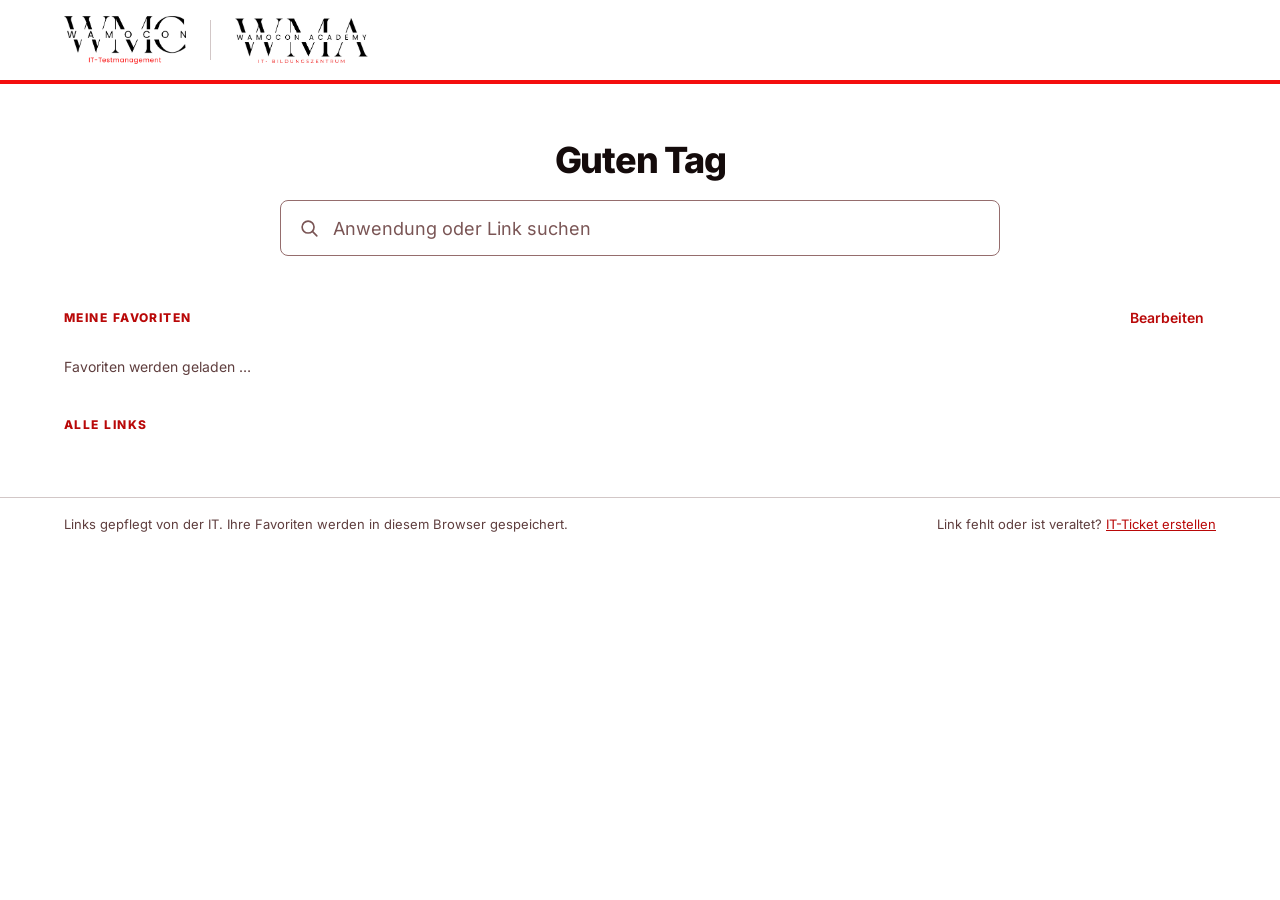
==== site/index.html @ 9dda4023 "Seite: Kopf, Begrüßung, Suche, Favoriten, Alle Links und Fuß" ====
<!DOCTYPE html>
<html lang="de">
<head>
  <meta charset="utf-8">
  <meta name="viewport" content="width=device-width, initial-scale=1">
  <title>Startseite WMC &amp; WMA</title>
  <meta name="description" content="Gemeinsame Startseite mit allen wichtigen Links der WAMOCON GmbH und der WAMOCON Academy GmbH.">
  <link rel="stylesheet" href="styles.css">
  <script type="module" src="app.js"></script>
</head>
<body>
  <header class="kopf">
    <div class="kopf-innen">
      <img class="logo-wmc" src="assets/logo-wmc.png" alt="WAMOCON IT-Testmanagement" width="auto" height="48">
      <span class="kopf-trenner" aria-hidden="true"></span>
      <img class="logo-wma" src="assets/logo-wma.png" alt="WAMOCON Academy IT-Bildungszentrum" width="auto" height="45">
    </div>
  </header>

  <main class="hauptteil">
    <div class="hauptteil-innen">

      <section class="begruesung">
        <h1 id="begruesung-text">Guten Tag</h1>
        <div class="suche">
          <label class="visuell-versteckt" for="suchfeld">Anwendung oder Link suchen</label>
          <svg class="suche-lupe" viewBox="0 0 24 24" aria-hidden="true" focusable="false">
            <circle cx="11" cy="11" r="6.5"/>
            <path d="M16 16l4.5 4.5"/>
          </svg>
          <input id="suchfeld" type="search" placeholder="Anwendung oder Link suchen" autocomplete="off" spellcheck="false">
        </div>
      </section>

      <section class="favoriten" id="favoriten" aria-labelledby="favoriten-ueberschrift">
        <div class="abschnitts-kopf">
          <h2 id="favoriten-ueberschrift">Meine Favoriten</h2>
          <button type="button" id="bearbeiten" class="bearbeiten">Bearbeiten</button>
        </div>
        <div id="favoriten-inhalt" class="favoriten-inhalt" aria-live="polite">
          <p class="hinweis">Favoriten werden geladen …</p>
        </div>
      </section>

      <section class="alle-links" id="alle-links" aria-labelledby="alle-links-ueberschrift">
        <div class="abschnitts-kopf">
          <h2 id="alle-links-ueberschrift">Alle Links</h2>
          <p id="infozeile" class="infozeile" aria-live="polite"></p>
        </div>
        <div id="bereiche" class="karten-raster"></div>
        <div id="kein-treffer" class="kein-treffer" hidden>
          <p>Kein Treffer für <span id="kein-treffer-suchtext"></span>. Fehlt ein Link?</p>
          <a id="kein-treffer-hilfe" href="#">IT-Ticket erstellen</a>
        </div>
        <div id="fehler" class="fehler" role="alert" hidden>
          <svg class="fehler-warnung" viewBox="0 0 24 24" aria-hidden="true" focusable="false">
            <circle cx="12" cy="12" r="9"/>
            <path d="M12 7.5v5.5M12 16.5v.01"/>
          </svg>
          <span>Die Linkliste konnte nicht geladen werden. Bitte wenden Sie sich an die IT.</span>
        </div>
      </section>

    </div>
  </main>

  <footer class="fuss">
    <div class="fuss-innen">
      <p class="fuss-text">Links gepflegt von der IT. Ihre Favoriten werden in diesem Browser gespeichert.</p>
      <p class="fuss-rechts">Link fehlt oder ist veraltet? <a id="fuss-hilfe" href="#">IT-Ticket erstellen</a></p>
    </div>
  </footer>
</body>
</html>
---- site/styles.css ----
/* Browser-Startseite WMC & WMA — Entwurf D (WAMOCON-CI)
   Nur Farben, Schriftgrößen, Abstände und Radien aus DESIGN.md. Kein dunkles Thema. */

:root {
  --flaeche: #FFFFFF;
  --text: #140B0B;
  --sekundaer: #5F3E3E;
  --signalrot: #F40E0E;
  --rot-text: #B90808;
  --rot-dunkel: #7B0606;
  --linie: #D2C7C7;
  --linie-element: #956D6D;
  --flaeche-grau: #F3F2F2;
  --symbol: #7A5555;
  --academy-flaeche: #FEEBEB;
  --academy-rahmen: #FBAFAF;
  --academy-trennlinie: #FDD7D7;

  --radius-klein: 4px;
  --radius-mittel: 8px;
  --radius-etikett: 999px;
}

* {
  box-sizing: border-box;
}

html {
  font-size: 16px;
  line-height: 24px;
}

body {
  margin: 0;
  background: var(--flaeche);
  color: var(--text);
  font-family: "Inter", "Helvetica Neue", Arial, sans-serif;
  font-size: 16px;
  line-height: 24px;
  -webkit-font-smoothing: antialiased;
}

@font-face {
  font-family: "Inter";
  font-style: normal;
  font-weight: 400;
  font-display: swap;
  src: url("assets/fonts/inter-latin-400-normal.woff2") format("woff2");
}
@font-face {
  font-family: "Inter";
  font-style: normal;
  font-weight: 500;
  font-display: swap;
  src: url("assets/fonts/inter-latin-500-normal.woff2") format("woff2");
}
@font-face {
  font-family: "Inter";
  font-style: normal;
  font-weight: 600;
  font-display: swap;
  src: url("assets/fonts/inter-latin-600-normal.woff2") format("woff2");
}
@font-face {
  font-family: "Inter";
  font-style: normal;
  font-weight: 700;
  font-display: swap;
  src: url("assets/fonts/inter-latin-700-normal.woff2") format("woff2");
}
@font-face {
  font-family: "Inter";
  font-style: normal;
  font-weight: 800;
  font-display: swap;
  src: url("assets/fonts/inter-latin-800-normal.woff2") format("woff2");
}

/* Visuell versteckt, aber für Screenreader erreichbar. */
.visuell-versteckt {
  position: absolute;
  width: 1px;
  height: 1px;
  padding: 0;
  margin: -1px;
  overflow: hidden;
  clip: rect(0 0 0 0);
  white-space: nowrap;
  border: 0;
}

/* Fokus für alle Bedienelemente (N-03). */
a:focus-visible,
button:focus-visible,
input:focus-visible {
  outline: 2px solid var(--rot-text);
  outline-offset: 2px;
}

/* ===== Kopf ===== */
.kopf {
  background: var(--flaeche);
  border-bottom: 4px solid var(--signalrot);
}

.kopf-innen {
  max-width: 1200px;
  margin: 0 auto;
  padding: 16px 24px;
  display: flex;
  align-items: center;
  gap: 24px;
}

.logo-wmc {
  height: 48px;
  width: auto;
  display: block;
}

.logo-wma {
  height: 45px;
  width: auto;
  display: block;
}

.kopf-trenner {
  display: inline-block;
  width: 1px;
  height: 40px;
  background: var(--linie);
}

/* ===== Hauptteil ===== */
.hauptteil {
  padding: 56px 0 48px;
}

.hauptteil-innen {
  max-width: 1200px;
  margin: 0 auto;
  padding: 0 24px;
  display: flex;
  flex-direction: column;
  gap: 40px;
}

/* Begrüßung und Suche */
.begruesung {
  max-width: 720px;
  margin: 0 auto;
  width: 100%;
  display: flex;
  flex-direction: column;
  gap: 20px;
  align-items: center;
}

h1 {
  margin: 0;
  font-size: 36px;
  line-height: 40px;
  font-weight: 800;
  letter-spacing: -0.035em;
  text-align: center;
}

.suche {
  position: relative;
  width: 100%;
}

.suche input[type="search"] {
  width: 100%;
  height: 56px;
  padding: 0 18px 0 52px;
  border: 1px solid var(--linie-element);
  border-radius: var(--radius-mittel);
  font-size: 18px;
  font-family: inherit;
  color: var(--text);
  background: var(--flaeche);
}

.suche input[type="search"]::placeholder {
  color: var(--symbol);
}

.suche-lupe {
  position: absolute;
  left: 18px;
  top: 50%;
  transform: translateY(-50%);
  width: 22px;
  height: 22px;
  stroke: var(--symbol);
  stroke-width: 1.8;
  stroke-linecap: round;
  fill: none;
  pointer-events: none;
}

/* ===== Abschnittsköpfe ===== */
.abschnitts-kopf {
  display: flex;
  align-items: center;
  justify-content: space-between;
  flex-wrap: wrap;
  gap: 8px;
  margin-bottom: 16px;
}

h2 {
  margin: 0;
  font-size: 12px;
  line-height: 16px;
  font-weight: 800;
  text-transform: uppercase;
  letter-spacing: 0.12em;
  color: var(--rot-text);
}

.infozeile {
  margin: 0;
  font-size: 14px;
  line-height: 21px;
  color: var(--sekundaer);
}

/* Button Bearbeiten / Fertig */
.bearbeiten {
  appearance: none;
  background: none;
  border: 0;
  height: 44px;
  padding: 0 12px;
  border-radius: var(--radius-klein);
  font-size: 14px;
  line-height: 20px;
  font-weight: 600;
  color: var(--rot-text);
  cursor: pointer;
  font-family: inherit;
}

/* ===== Favoriten ===== */
.favoriten-inhalt {
  display: flex;
  flex-wrap: wrap;
  gap: 16px;
  align-items: flex-start;
}

.kachel {
  position: relative;
  width: 112px;
  height: 112px;
  border: 1px solid var(--linie);
  border-radius: var(--radius-mittel);
  background: var(--flaeche);
  display: flex;
  flex-direction: column;
  align-items: center;
  justify-content: center;
  gap: 10px;
  padding: 12px;
  text-decoration: none;
  color: var(--text);
}

.kachel-kuerzel {
  width: 44px;
  height: 44px;
  border-radius: var(--radius-mittel);
  background: var(--flaeche-grau);
  color: var(--sekundaer);
  font-size: 14px;
  font-weight: 700;
  display: flex;
  align-items: center;
  justify-content: center;
  line-height: 1;
}

.kachel-name {
  font-size: 13px;
  line-height: 16px;
  font-weight: 600;
  text-align: center;
  display: -webkit-box;
  -webkit-line-clamp: 2;
  -webkit-box-orient: vertical;
  overflow: hidden;
}

/* Kachel Hinzufügen */
.kachel-hinzufuegen {
  border: 1px dashed var(--linie-element);
  color: var(--sekundaer);
}

.kachel-hinzufuegen .kachel-symptom {
  stroke: var(--sekundaer);
  stroke-width: 1.8;
  stroke-linecap: round;
  fill: none;
  width: 22px;
  height: 22px;
}

.kachel-hinzufuegen .kachel-name {
  color: var(--sekundaer);
}

/* Kürzel-Farben je Marke (DESIGN.md) */
.kachel-academy .kachel-kuerzel {
  background: var(--academy-flaeche);
  color: var(--rot-text);
}

/* Entfernen im Bearbeiten-Modus */
.kachel-entfernen {
  position: absolute;
  top: -14px;
  right: -14px;
  width: 44px;
  height: 44px;
  border: 0;
  background: none;
  padding: 0;
  cursor: pointer;
  display: flex;
  align-items: center;
  justify-content: center;
}

.kachel-entfernen .kreis {
  width: 22px;
  height: 22px;
  border-radius: 50%;
  background: var(--text);
  display: flex;
  align-items: center;
  justify-content: center;
}

.kachel-entfernen .kreuz {
  width: 12px;
  height: 12px;
  stroke: #FFFFFF;
  stroke-width: 1.8;
  stroke-linecap: round;
  fill: none;
}

.hinweis {
  margin: 0;
  font-size: 14px;
  line-height: 21px;
  color: var(--sekundaer);
}

.hinweis.breiter {
  width: 100%;
}

/* ===== Alle Links ===== */
.karten-raster {
  display: grid;
  grid-template-columns: repeat(auto-fill, minmax(min(100%, 320px), 1fr));
  gap: 24px;
}

.karte {
  border: 1px solid var(--linie);
  border-radius: var(--radius-mittel);
  background: var(--flaeche);
  padding: 20px 20px 12px;
}

.karte-academy {
  background: var(--academy-flaeche);
  border-color: var(--academy-rahmen);
}

.karte-kopf {
  display: flex;
  align-items: center;
  justify-content: space-between;
  gap: 8px;
  margin-bottom: 8px;
}

h3 {
  margin: 0;
  font-size: 18px;
  line-height: 24px;
  font-weight: 700;
  letter-spacing: -0.02em;
}

.karte-academy h3 {
  color: var(--rot-text);
}

.etikett {
  border: 1px solid var(--linie);
  border-radius: var(--radius-etikett);
  padding: 2px 8px;
  font-size: 12px;
  line-height: 16px;
  font-weight: 700;
  letter-spacing: 0.06em;
  color: var(--sekundaer);
  white-space: nowrap;
}

.karte-academy .etikett {
  border-color: var(--academy-rahmen);
  color: var(--rot-text);
}

.linkzeilen {
  display: flex;
  flex-direction: column;
}

.linkzeile {
  display: flex;
  align-items: center;
  gap: 12px;
  padding: 12px 0;
  border-top: 1px solid var(--flaeche-grau);
}

.karte-academy .linkzeile {
  border-top-color: var(--academy-trennlinie);
}

.linkzeile-kuerzel {
  flex: 0 0 auto;
  width: 36px;
  height: 36px;
  border-radius: var(--radius-klein);
  background: var(--flaeche-grau);
  color: var(--sekundaer);
  font-size: 12px;
  font-weight: 700;
  display: flex;
  align-items: center;
  justify-content: center;
  line-height: 1;
}

.karte-academy .linkzeile-kuerzel {
  background: var(--flaeche);
  color: var(--rot-text);
}

.linkzeile-text {
  flex: 1 1 auto;
  min-width: 0;
  text-decoration: none;
  color: var(--text);
}

.linkzeile-name {
  display: block;
  font-size: 15px;
  line-height: 20px;
  font-weight: 600;
  color: var(--text);
}

.linkzeile-text:hover .linkzeile-name {
  text-decoration: underline;
}

.linkzeile-beschreibung {
  display: block;
  margin-top: 2px;
  font-size: 13px;
  line-height: 18px;
  font-weight: 400;
  color: var(--sekundaer);
}

/* Stern */
.stern {
  flex: 0 0 auto;
  width: 44px;
  height: 44px;
  border: 0;
  background: none;
  padding: 0;
  cursor: pointer;
  display: flex;
  align-items: center;
  justify-content: center;
}

.stern svg {
  width: 20px;
  height: 20px;
  stroke: var(--symbol);
  stroke-width: 1.8;
  stroke-linejoin: round;
  stroke-linecap: round;
  fill: none;
}

.stern[aria-pressed="true"] svg {
  stroke: var(--rot-text);
  fill: var(--rot-text);
}

/* Kein Treffer */
.kein-treffer {
  margin: 24px 0;
}

.kein-treffer p {
  margin: 0 0 8px;
  font-size: 15px;
  line-height: 22px;
  color: var(--sekundaer);
}

.kein-treffer a {
  color: var(--rot-text);
}

/* ===== Fehlerzustand ===== */
.fehler {
  display: flex;
  align-items: center;
  gap: 12px;
  border: 1px solid var(--rot-dunkel);
  border-radius: var(--radius-mittel);
  padding: 16px;
  background: var(--flaeche);
}

.fehler[hidden] {
  display: none;
}

.fehler span {
  color: var(--text);
  font-size: 14px;
  line-height: 21px;
}

.fehler-warnung {
  flex: 0 0 auto;
  width: 20px;
  height: 20px;
  stroke: var(--rot-dunkel);
  stroke-width: 2;
  stroke-linecap: round;
  fill: none;
}

/* ===== Fuß ===== */
.fuss {
  border-top: 1px solid var(--linie);
  background: var(--flaeche);
}

.fuss-innen {
  max-width: 1200px;
  margin: 0 auto;
  padding: 16px 24px;
  display: flex;
  align-items: center;
  justify-content: space-between;
  flex-wrap: wrap;
  gap: 8px;
}

.fuss-text,
.fuss-rechts {
  margin: 0;
  font-size: 13px;
  line-height: 20px;
  color: var(--sekundaer);
}

.fuss a {
  color: var(--rot-text);
}

.fuss a:hover {
  color: var(--rot-dunkel);
}

a {
  color: var(--rot-text);
}

a:hover {
  color: var(--rot-dunkel);
}

/* ===== Unter 600 px ===== */
@media (max-width: 599px) {
  .kopf-innen,
  .hauptteil-innen,
  .fuss-innen {
    padding-left: 16px;
    padding-right: 16px;
  }

  .hauptteil {
    padding-top: 32px;
  }

  h1 {
    font-size: 28px;
    line-height: 34px;
  }

  .kopf-innen {
    flex-wrap: wrap;
    gap: 16px;
  }

  .fuss-innen {
    flex-direction: column;
    align-items: flex-start;
  }
}
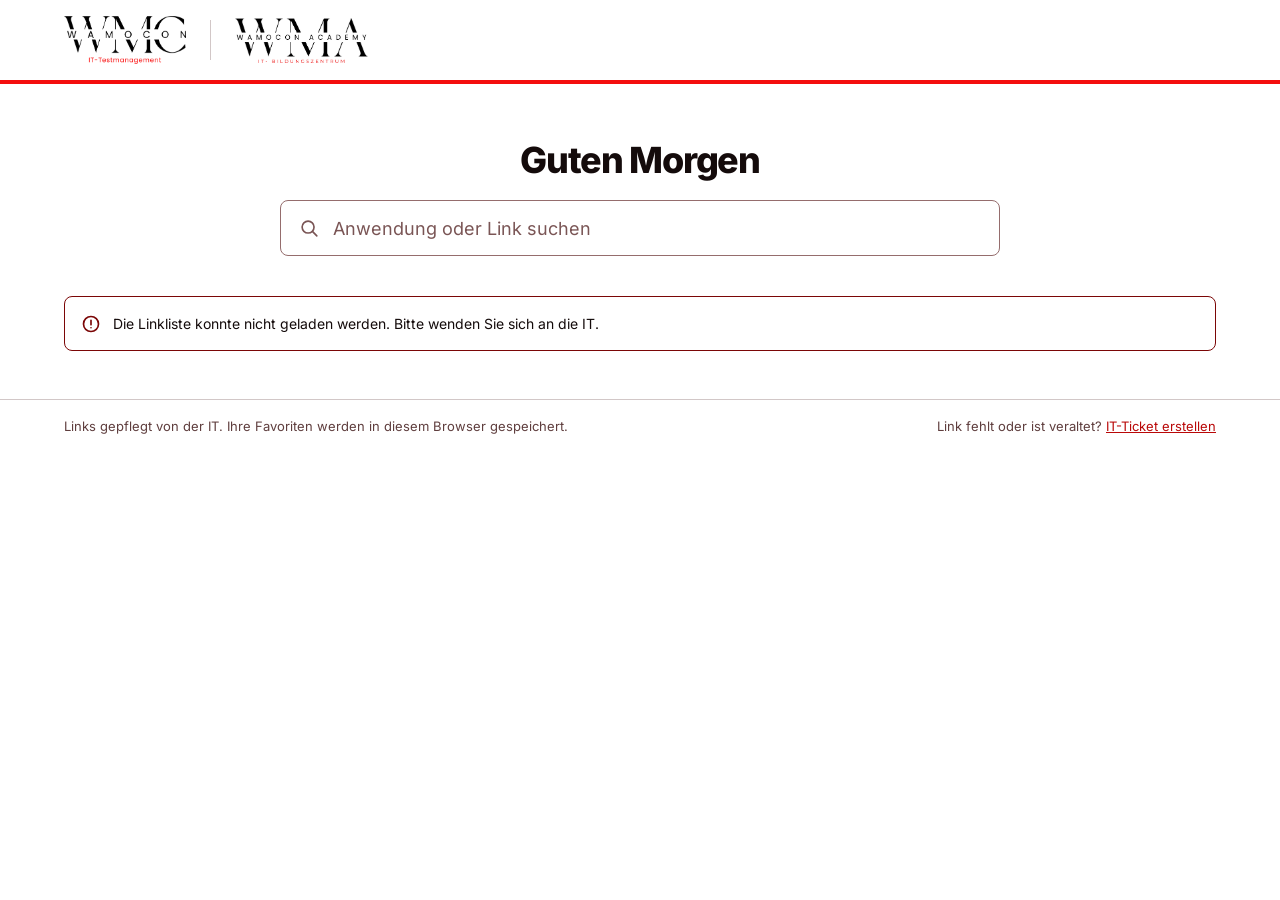
==== commit 87a66759: "Fehlerzustand: Alle-Links-Kopf ausblenden" ====
--- a/site/index.html
+++ b/site/index.html
@@ -43,7 +43,7 @@
       </section>
 
       <section class="alle-links" id="alle-links" aria-labelledby="alle-links-ueberschrift">
-        <div class="abschnitts-kopf">
+        <div class="abschnitts-kopf" id="alle-links-kopf">
           <h2 id="alle-links-ueberschrift">Alle Links</h2>
           <p id="infozeile" class="infozeile" aria-live="polite"></p>
         </div>
--- a/site/styles.css
+++ b/site/styles.css
@@ -210,6 +210,10 @@
   margin-bottom: 16px;
 }
 
+.abschnitts-kopf[hidden] {
+  display: none;
+}
+
 h2 {
   margin: 0;
   font-size: 12px;
@@ -371,6 +375,10 @@
   gap: 24px;
 }
 
+.karten-raster[hidden] {
+  display: none;
+}
+
 .karte {
   border: 1px solid var(--linie);
   border-radius: var(--radius-mittel);
@@ -431,6 +439,10 @@
   gap: 12px;
   padding: 12px 0;
   border-top: 1px solid var(--flaeche-grau);
+}
+
+.linkzeile[hidden] {
+  display: none;
 }
 
 .karte-academy .linkzeile {
@@ -499,6 +511,10 @@
   justify-content: center;
 }
 
+.stern[hidden] {
+  display: none;
+}
+
 .stern svg {
   width: 20px;
   height: 20px;
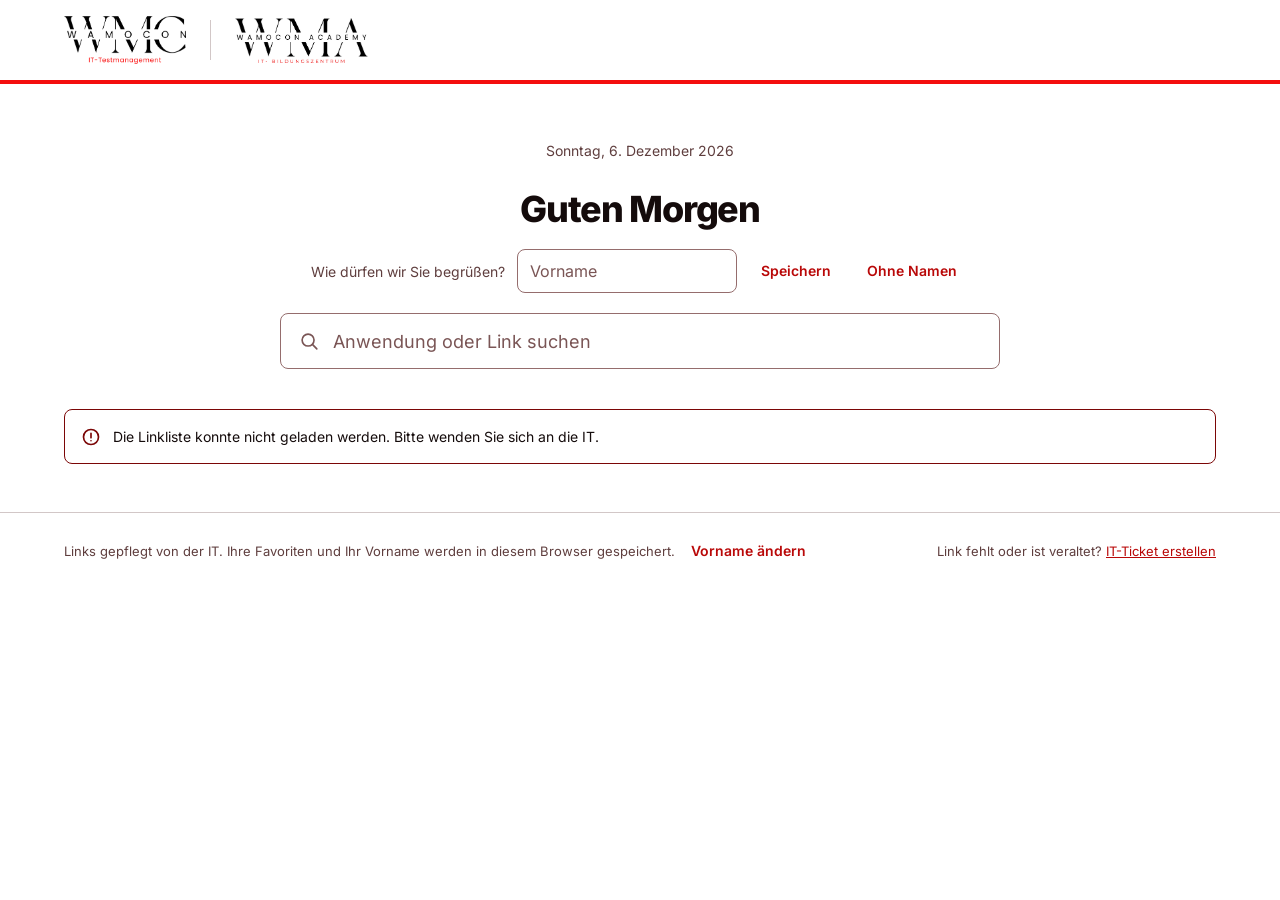
==== commit 6cc77d2f: "Seite: Begruesung, Datum, Spruch des Tages und Vorname-Formular" ====
--- a/site/index.html
+++ b/site/index.html
@@ -21,7 +21,15 @@
     <div class="hauptteil-innen">
 
       <section class="begruesung">
+        <p id="datum" class="datum"></p>
         <h1 id="begruesung-text">Guten Tag</h1>
+        <form id="vorname-formular" class="vorname-formular" hidden>
+          <label for="vorname-feld">Wie dürfen wir Sie begrüßen?</label>
+          <input id="vorname-feld" name="vorname" type="text" placeholder="Vorname" maxlength="30" autocomplete="off" spellcheck="false">
+          <button type="submit" id="vorname-speichern" class="vorname-button">Speichern</button>
+          <button type="button" id="vorname-ohne-namen" class="vorname-button">Ohne Namen</button>
+        </form>
+        <p id="spruch" class="spruch" hidden></p>
         <div class="suche">
           <label class="visuell-versteckt" for="suchfeld">Anwendung oder Link suchen</label>
           <svg class="suche-lupe" viewBox="0 0 24 24" aria-hidden="true" focusable="false">
@@ -66,9 +74,9 @@
 
   <footer class="fuss">
     <div class="fuss-innen">
-      <p class="fuss-text">Links gepflegt von der IT. Ihre Favoriten werden in diesem Browser gespeichert.</p>
+      <p class="fuss-text">Links gepflegt von der IT. Ihre Favoriten und Ihr Vorname werden in diesem Browser gespeichert. <button type="button" id="vorname-aendern" class="vorname-button">Vorname ändern</button></p>
       <p class="fuss-rechts">Link fehlt oder ist veraltet? <a id="fuss-hilfe" href="#">IT-Ticket erstellen</a></p>
     </div>
   </footer>
 </body>
-</html>
+</html>
--- a/site/styles.css
+++ b/site/styles.css
@@ -165,6 +165,84 @@
   text-align: center;
 }
 
+/* Datum über der h1 (F-12): 14 / 21 px, 400, #5F3E3E, zentriert, 8 px zur h1. */
+.datum {
+  margin: 0 0 8px;
+  font-size: 14px;
+  line-height: 21px;
+  font-weight: 400;
+  color: var(--sekundaer);
+  text-align: center;
+}
+
+/* Spruch des Tages unter der h1 (F-13): 16 / 24 px, 400, #5F3E3E,
+   zentriert, 8 px zur h1. */
+.spruch {
+  margin: 8px 0 0;
+  font-size: 16px;
+  line-height: 24px;
+  font-weight: 400;
+  color: var(--sekundaer);
+  text-align: center;
+}
+
+/* Vorname-Formular (F-14): Label 14 / 21 px #5F3E3E, Feld 44 px hoch mit
+   Rahmen 1 px #956D6D und Radius 8 px, Buttons wie „Bearbeiten“;
+   alles in einer Zeile, zentriert, unter 600 px umbrechend. */
+.vorname-formular {
+  width: 100%;
+  margin: 0;
+  display: flex;
+  flex-wrap: wrap;
+  align-items: center;
+  justify-content: center;
+  gap: 12px;
+}
+
+.vorname-formular label {
+  font-size: 14px;
+  line-height: 21px;
+  font-weight: 400;
+  color: var(--sekundaer);
+}
+
+.vorname-formular input[type="text"] {
+  width: 220px;
+  max-width: 100%;
+  height: 44px;
+  padding: 0 12px;
+  border: 1px solid var(--linie-element);
+  border-radius: var(--radius-mittel);
+  font-size: 16px;
+  font-family: inherit;
+  color: var(--text);
+  background: var(--flaeche);
+}
+
+.vorname-formular input[type="text"]::placeholder {
+  color: var(--symbol);
+}
+
+/* Buttons wie „Bearbeiten“ in DESIGN.md. */
+.vorname-button {
+  appearance: none;
+  background: none;
+  border: 0;
+  height: 44px;
+  padding: 0 12px;
+  border-radius: var(--radius-klein);
+  font-size: 14px;
+  line-height: 20px;
+  font-weight: 600;
+  color: var(--rot-text);
+  cursor: pointer;
+  font-family: inherit;
+}
+
+.fuss .vorname-button {
+  vertical-align: baseline;
+}
+
 .suche {
   position: relative;
   width: 100%;
@@ -636,6 +714,12 @@
     line-height: 34px;
   }
 
+  /* Formular und Fuß brechen unter 600 px um (F-14, F-50). */
+  .vorname-formular,
+  .fuss-innen {
+    flex-direction: column;
+  }
+
   .kopf-innen {
     flex-wrap: wrap;
     gap: 16px;
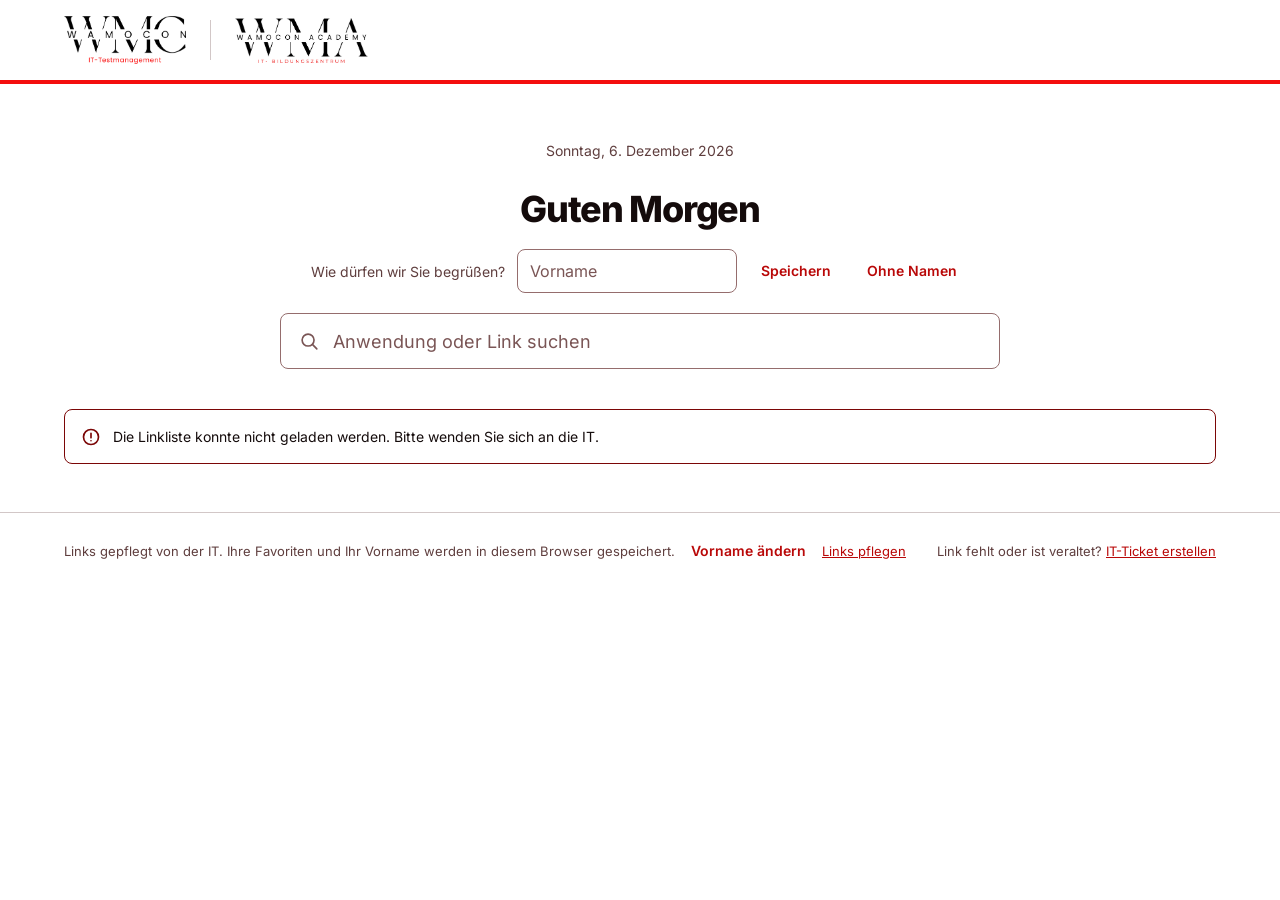
==== commit 20363ea4: "A-0104 Admin-Ansicht: Dienst, Admin-Seite, Tests, Compose, Nginx" ====
--- a/site/index.html
+++ b/site/index.html
@@ -74,7 +74,7 @@
 
   <footer class="fuss">
     <div class="fuss-innen">
-      <p class="fuss-text">Links gepflegt von der IT. Ihre Favoriten und Ihr Vorname werden in diesem Browser gespeichert. <button type="button" id="vorname-aendern" class="vorname-button">Vorname ändern</button></p>
+      <p class="fuss-text">Links gepflegt von der IT. Ihre Favoriten und Ihr Vorname werden in diesem Browser gespeichert. <button type="button" id="vorname-aendern" class="vorname-button">Vorname ändern</button> <a class="fuss-admin" href="/admin">Links pflegen</a></p>
       <p class="fuss-rechts">Link fehlt oder ist veraltet? <a id="fuss-hilfe" href="#">IT-Ticket erstellen</a></p>
     </div>
   </footer>
--- a/site/styles.css
+++ b/site/styles.css
@@ -199,6 +199,12 @@
   gap: 12px;
 }
 
+/* display: flex hebt das Attribut hidden auf — ohne diese Regel
+   bliebe das Formular nach „Speichern“ sichtbar (A-0102, F-14). */
+.vorname-formular[hidden] {
+  display: none;
+}
+
 .vorname-formular label {
   font-size: 14px;
   line-height: 21px;
@@ -680,11 +686,13 @@
   color: var(--sekundaer);
 }
 
-.fuss a {
-  color: var(--rot-text);
-}
-
-.fuss a:hover {
+.fuss a,
+.fuss-admin {
+  color: var(--rot-text);
+}
+
+.fuss a:hover,
+.fuss-admin:hover {
   color: var(--rot-dunkel);
 }
 
